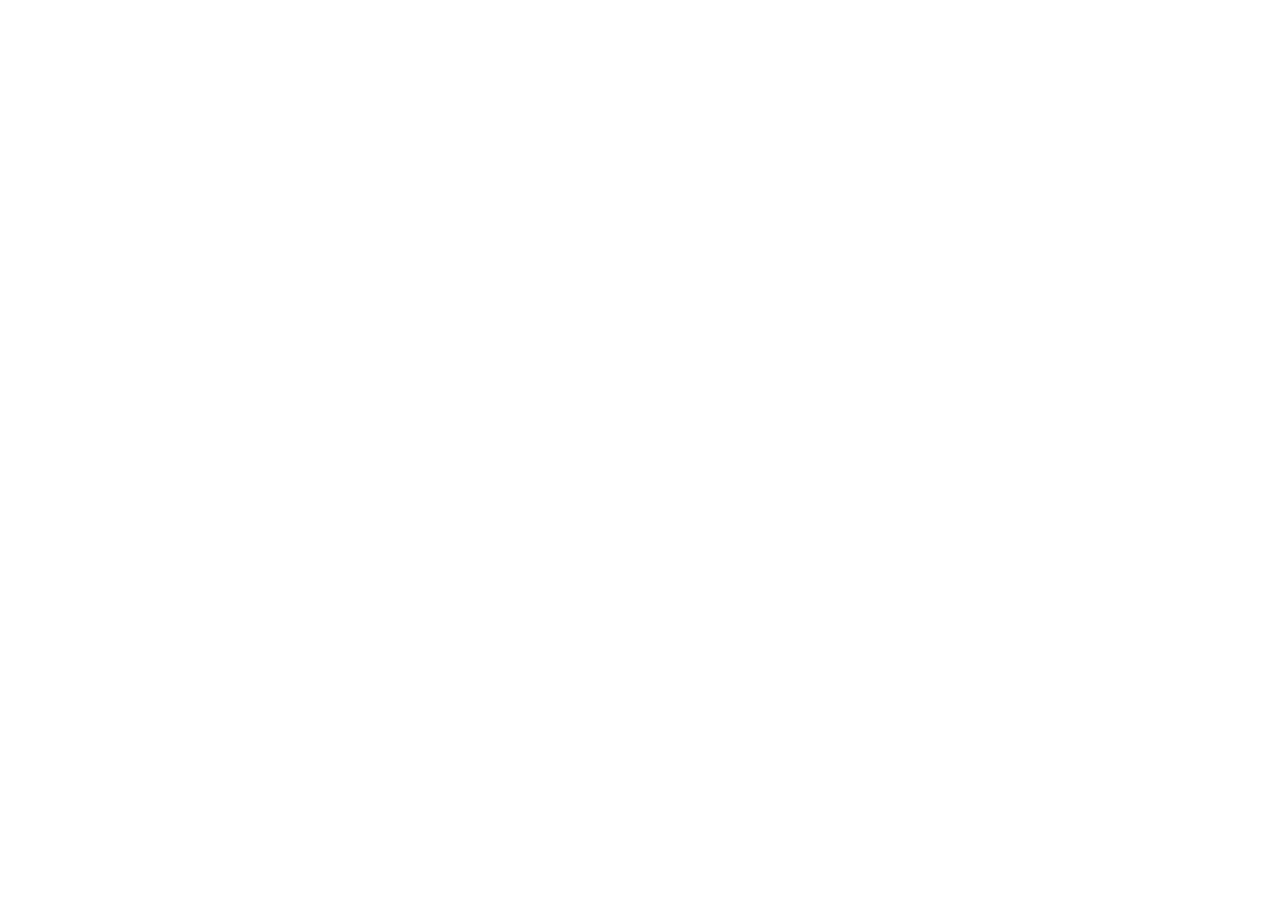
==== index.html @ b0205255 "Commit 1" ====
<!DOCTYPE html>
<html lang="ru">
<head>
    <meta charset="UTF-8">
    <meta http-equiv="X-UA-Compatible" content="IE=edge">
    <meta name="viewport" content="width=device-width, initial-scale=1.0">
    <link rel="stylesheet" href="./style.css">
    <script src="./main.js" defer></script>
    <title>Calculator</title>
</head>
<body>
    
</body>
</html>
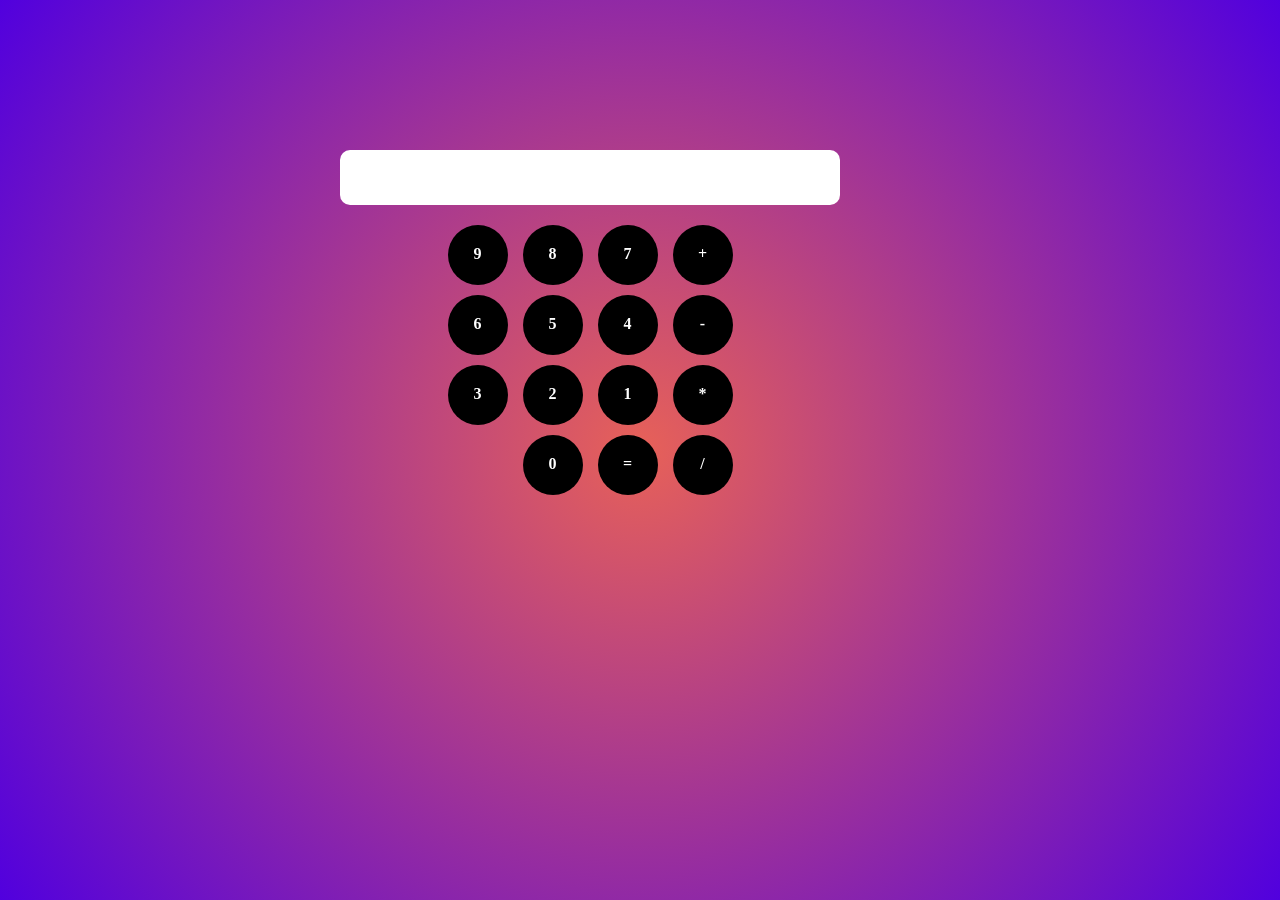
==== commit adc78a01: "Commit 2" ====
--- a/index.html
+++ b/index.html
@@ -4,11 +4,38 @@
     <meta charset="UTF-8">
     <meta http-equiv="X-UA-Compatible" content="IE=edge">
     <meta name="viewport" content="width=device-width, initial-scale=1.0">
+    <link rel="stylesheet" href="./normalize.css">
     <link rel="stylesheet" href="./style.css">
     <script src="./main.js" defer></script>
     <title>Calculator</title>
 </head>
 <body>
-    
+    <header class="header">
+        <div class="container">
+            <div class="calculator">
+                <input type="text" class="calculator__input">
+                <div class="calculator__btn">
+                    <div class="num-9 num">9</div>
+                    <div class="num-8 num">8</div>
+                    <div class="num-7 num">7</div>
+                    <div class="symPlus num">+</div>
+
+                    <div class="num-6 num">6</div>
+                    <div class="num-5 num">5</div>
+                    <div class="num-4 num">4</div>
+                    <div class="symMin num">-</div>
+
+                    <div class="num-3 num">3</div>
+                    <div class="num-2 num">2</div>
+                    <div class="num-1 num">1</div>
+                    <div class="symUmnj num">*</div>
+
+                    <div class="num-0 num">0</div>
+                    <div class="numRavno num">=</div>
+                    <div class="symDel num">/</div>
+                </div>
+            </div>
+        </div>
+    </header>
 </body>
 </html>
--- a/style.css
+++ b/style.css
@@ -0,0 +1,88 @@
+*,
+*::after,
+*::before {
+    box-sizing: border-box;
+}
+
+a {
+    text-decoration: none;
+    color: inherit;
+}
+
+h1 ,h2, h3, h4, h5, h6, p {
+    margin: 0;
+}
+
+ul {
+    margin: 0;
+    padding: 0;
+    list-style: none;
+}
+
+img {
+   object-fit: cover; 
+}
+
+
+.container {
+    max-width: 1240px;
+    padding: 0 20px;
+    margin: 0 auto;
+}
+
+.header {
+    min-height: 100vh;
+    background: rgb(231,97,88);
+    background: radial-gradient(circle, rgba(231,97,88,1) 0%, rgba(81,0,222,1) 100%);
+}
+
+.calculator {
+    width: 500px;
+    position: relative;
+    left: 25%;
+    top: 150px;
+}
+
+.calculator__input {
+    width: 100%;
+    border: none;
+    height: 55px;
+    border-radius: 10px;
+    font-size: 28px;
+    line-height: 36px;
+    text-align: center;
+}
+
+.calculator__btn {
+    margin-top: 20px;
+    display: grid;
+    grid-template-columns: repeat(4, 70px);
+    text-align: center;
+    justify-items: center;
+    justify-content: center;
+    gap: 10px 5px;
+}
+
+
+.num {
+    width: 60px;
+    height: 60px;
+    background-color: black;
+    color: #fff;
+    cursor: pointer;
+    border-radius: 50%;
+    padding-top: 20px; 
+    font-weight: 700;
+}
+
+.symDel{
+    grid-column: 4/ -1;
+}
+
+.numRavno {
+    grid-column: 3 / -2;
+}
+
+.num-0 {
+    grid-column: 2 / -3;
+}
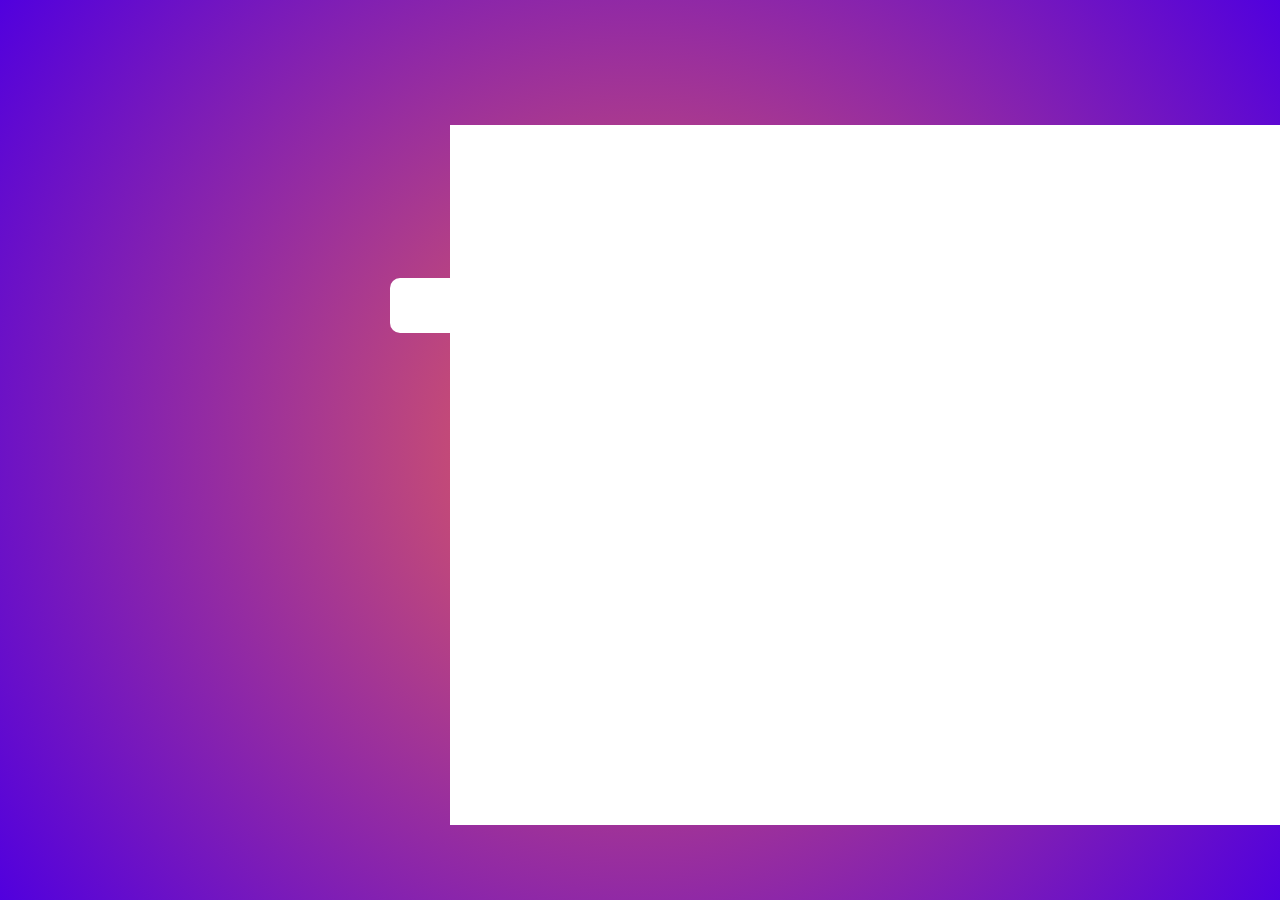
==== commit 618a7623: "commit 4" ====
--- a/index.html
+++ b/index.html
@@ -12,6 +12,16 @@
 <body>
     <header class="header">
         <div class="container">
+            <div class="game">
+                <ul class="game__list">
+                    <li class="game__item dn">1</li>
+                    <li class="game__item dn">2</li>
+                    <li class="game__item dn">3</li>
+                    <li class="game__item dn">4</li>
+                    <li class="game__item dn">5</li>
+
+                </ul>
+            </div>
             <div class="calculator">
                 <input type="text" class="calculator__input">
                 <div class="calculator__btn">
--- a/style.css
+++ b/style.css
@@ -23,7 +23,9 @@
    object-fit: cover; 
 }
 
-
+.dn {
+    opacity: 0;
+}
 .container {
     max-width: 1240px;
     padding: 0 20px;
@@ -31,16 +33,45 @@
 }
 
 .header {
+    display: flex;
+    justify-content: center;
+    align-items: center;
+    position: relative;
     min-height: 100vh;
     background: rgb(231,97,88);
     background: radial-gradient(circle, rgba(231,97,88,1) 0%, rgba(81,0,222,1) 100%);
 }
 
+
+.game {
+    
+    position: absolute;
+    top: 125px;
+    left: 450px;
+    width: 900px;
+    height: 700px;
+    background-color: #fff;
+}
+
+.game__list {
+    display: flex;
+    font-size: 60px;
+    margin-left: 50px;
+}
+
+.game__item {
+    margin-right: 30px;
+    cursor: pointer;
+}
+
+.game__item::after {
+    content: " ";
+    display: block;
+    border-bottom: 5px solid black;
+}
+
 .calculator {
     width: 500px;
-    position: relative;
-    left: 25%;
-    top: 150px;
 }
 
 .calculator__input {
@@ -63,16 +94,21 @@
     gap: 10px 5px;
 }
 
-
 .num {
     width: 60px;
     height: 60px;
-    background-color: black;
-    color: #fff;
+    background-color: #fff;
+    color: black;
     cursor: pointer;
     border-radius: 50%;
     padding-top: 20px; 
     font-weight: 700;
+    transition: all .3s;
+}
+
+.num:hover {
+    background-color: black;
+    color: #fff;
 }
 
 .symDel{
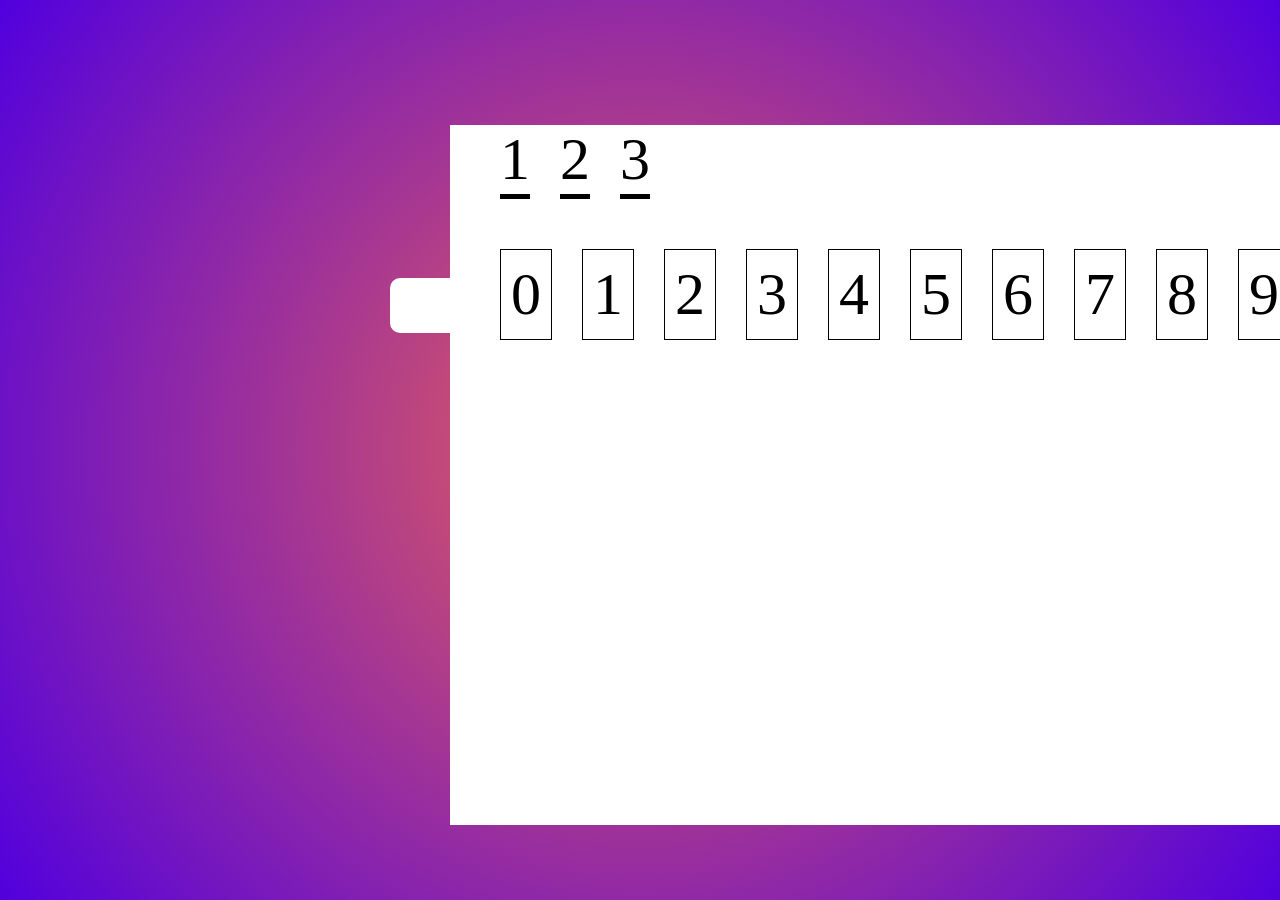
==== commit 667a715c: "commit 5" ====
--- a/index.html
+++ b/index.html
@@ -14,12 +14,19 @@
         <div class="container">
             <div class="game">
                 <ul class="game__list">
-                    <li class="game__item dn">1</li>
-                    <li class="game__item dn">2</li>
-                    <li class="game__item dn">3</li>
-                    <li class="game__item dn">4</li>
-                    <li class="game__item dn">5</li>
+                </ul>
 
+                <ul class="game__checked">
+                    <li class="checked__item">0</li>
+                    <li class="checked__item">1</li>
+                    <li class="checked__item">2</li>
+                    <li class="checked__item">3</li>
+                    <li class="checked__item">4</li>
+                    <li class="checked__item">5</li>
+                    <li class="checked__item">6</li>
+                    <li class="checked__item">7</li>
+                    <li class="checked__item">8</li>
+                    <li class="checked__item">9</li>
                 </ul>
             </div>
             <div class="calculator">
--- a/style.css
+++ b/style.css
@@ -23,9 +23,7 @@
    object-fit: cover; 
 }
 
-.dn {
-    opacity: 0;
-}
+
 .container {
     max-width: 1240px;
     padding: 0 20px;
@@ -53,16 +51,33 @@
     background-color: #fff;
 }
 
-.game__list {
+.r {
+    border: 1px solid red;
+}
+
+.game__list, .game__checked {
     display: flex;
     font-size: 60px;
     margin-left: 50px;
 }
 
-.game__item {
+
+.game__item, .checked__item {
     margin-right: 30px;
     cursor: pointer;
 }
+
+.checked__item {
+    margin-top: 50px;
+    border: 1px solid black;
+    padding: 10px;
+}
+
+.cp {
+    pointer-events: none;
+    border: 1px solid red;
+}
+
 
 .game__item::after {
     content: " ";
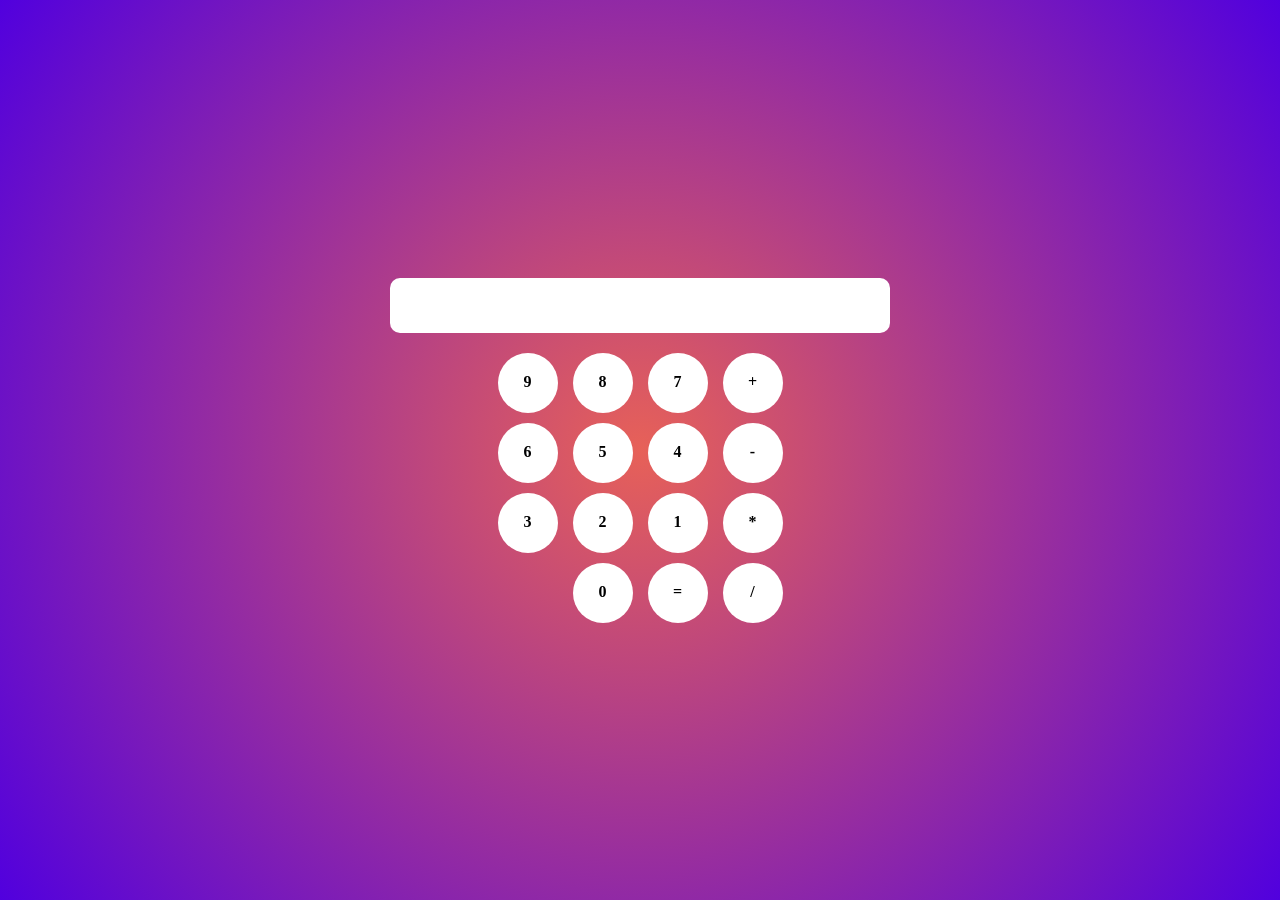
==== commit 525fa5a8: "commit 10" ====
--- a/index.html
+++ b/index.html
@@ -14,6 +14,7 @@
         <div class="container">
             <div class="game">
                 <ul class="game__list">
+                    
                 </ul>
 
                 <ul class="game__checked">
--- a/style.css
+++ b/style.css
@@ -23,7 +23,6 @@
    object-fit: cover; 
 }
 
-
 .container {
     max-width: 1240px;
     padding: 0 20px;
@@ -40,9 +39,8 @@
     background: radial-gradient(circle, rgba(231,97,88,1) 0%, rgba(81,0,222,1) 100%);
 }
 
-
 .game {
-    
+    display: none;
     position: absolute;
     top: 125px;
     left: 450px;
@@ -51,20 +49,19 @@
     background-color: #fff;
 }
 
-.r {
-    border: 1px solid red;
-}
-
 .game__list, .game__checked {
     display: flex;
     font-size: 60px;
     margin-left: 50px;
 }
 
-
 .game__item, .checked__item {
     margin-right: 30px;
     cursor: pointer;
+}
+
+.game__checked  {
+    margin-top: 100px;
 }
 
 .checked__item {
@@ -78,11 +75,18 @@
     border: 1px solid red;
 }
 
+.item__check {
+    opacity: 0;
+}
 
-.game__item::after {
-    content: " ";
-    display: block;
-    border-bottom: 5px solid black;
+.r {
+    opacity: 1;
+}
+
+.game__border {
+    margin-top: 0;
+    padding-top: 0;
+    border-top: 5px solid black;
 }
 
 .calculator {
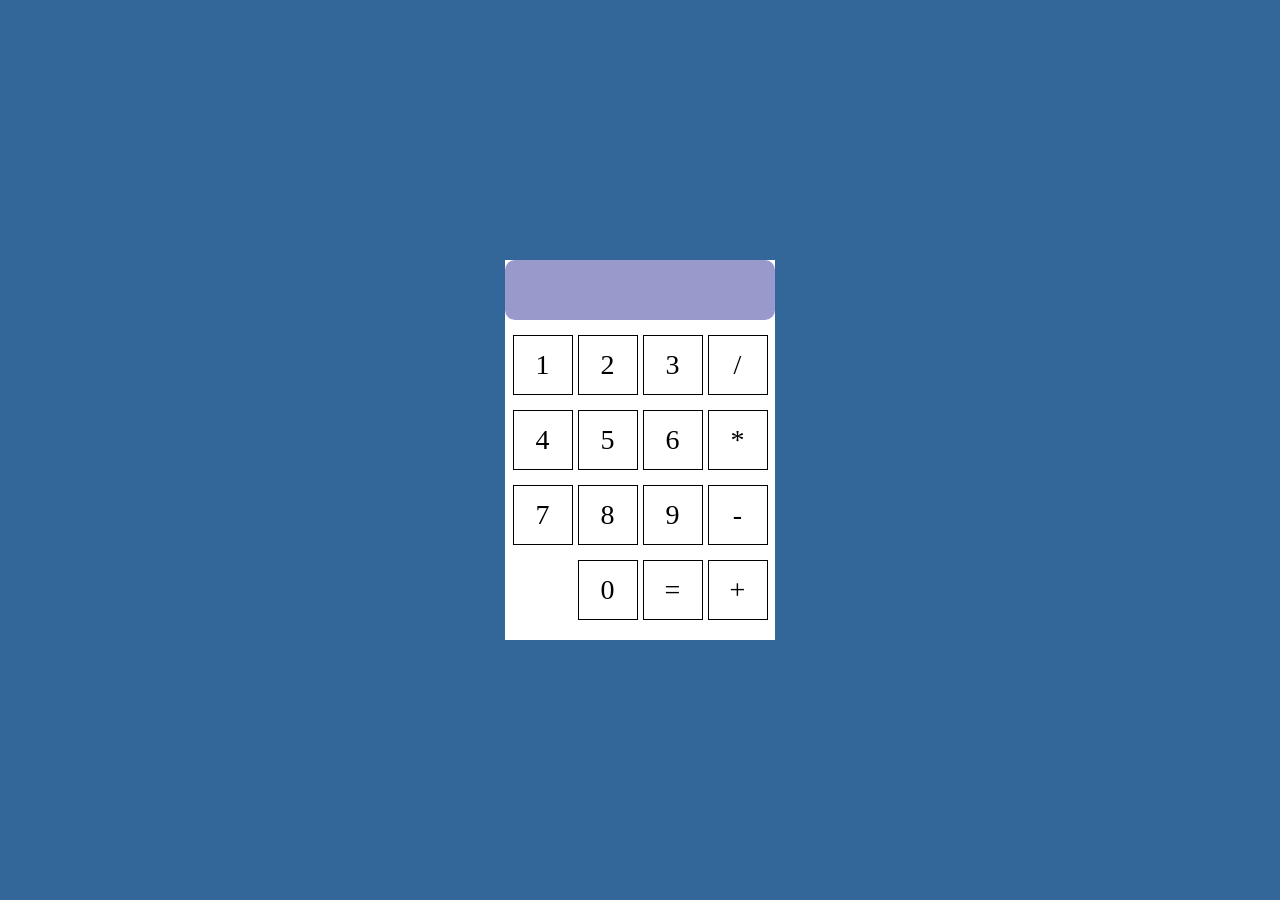
==== commit d7d169cb: "начата новая реализация калькулятора" ====
--- a/index.html
+++ b/index.html
@@ -4,56 +4,37 @@
     <meta charset="UTF-8">
     <meta http-equiv="X-UA-Compatible" content="IE=edge">
     <meta name="viewport" content="width=device-width, initial-scale=1.0">
-    <link rel="stylesheet" href="./normalize.css">
-    <link rel="stylesheet" href="./style.css">
-    <script src="./main.js" defer></script>
-    <title>Calculator</title>
+    <link rel="stylesheet" href="./css/normalize.css">
+    <link rel="stylesheet" href="./css/style.css">
+    <script src="./js/main.js" defer></script>
+    <title>Калькулятор</title>
 </head>
 <body>
     <header class="header">
-        <div class="container">
-            <div class="game">
-                <ul class="game__list">
-                    
-                </ul>
+       <div class="calculator">
+        <input type="text" class="calculator__input">
 
-                <ul class="game__checked">
-                    <li class="checked__item">0</li>
-                    <li class="checked__item">1</li>
-                    <li class="checked__item">2</li>
-                    <li class="checked__item">3</li>
-                    <li class="checked__item">4</li>
-                    <li class="checked__item">5</li>
-                    <li class="checked__item">6</li>
-                    <li class="checked__item">7</li>
-                    <li class="checked__item">8</li>
-                    <li class="checked__item">9</li>
-                </ul>
-            </div>
-            <div class="calculator">
-                <input type="text" class="calculator__input">
-                <div class="calculator__btn">
-                    <div class="num-9 num">9</div>
-                    <div class="num-8 num">8</div>
-                    <div class="num-7 num">7</div>
-                    <div class="symPlus num">+</div>
+        <div class="calculator__nums">
+            <div class="num num-1">1</div>
+            <div class="num num-2">2</div>
+            <div class="num num-3">3</div>
+            <div class="num num-div">/</div>
 
-                    <div class="num-6 num">6</div>
-                    <div class="num-5 num">5</div>
-                    <div class="num-4 num">4</div>
-                    <div class="symMin num">-</div>
+            <div class="num num-4">4</div>
+            <div class="num num-5">5</div>
+            <div class="num num-6">6</div>
+            <div class="num num-mul">*</div>
 
-                    <div class="num-3 num">3</div>
-                    <div class="num-2 num">2</div>
-                    <div class="num-1 num">1</div>
-                    <div class="symUmnj num">*</div>
+            <div class="num num-7">7</div>
+            <div class="num num-8">8</div>
+            <div class="num num-9">9</div>
+            <div class="num num-sub">-</div>
 
-                    <div class="num-0 num">0</div>
-                    <div class="numRavno num">=</div>
-                    <div class="symDel num">/</div>
-                </div>
-            </div>
+            <div class="num num-0">0</div>
+            <div class="num num-add">+</div>
+            <div class="num num-equals">=</div>
         </div>
+       </div>
     </header>
 </body>
 </html>
--- a/css/style.css
+++ b/css/style.css
@@ -0,0 +1,88 @@
+*,
+*::after,
+*::before {
+    box-sizing: border-box;
+}
+
+a {
+    text-decoration: none;
+    color: inherit;
+}
+
+h1 ,h2, h3, h4, h5, h6, p {
+    margin: 0;
+}
+
+ul {
+    margin: 0;
+    padding: 0;
+    list-style: none;
+}
+
+img {
+   object-fit: cover; 
+}
+
+*:focus {outline: none}
+
+body {
+    background-color: #336699;
+}
+
+.header {
+    min-height: 100vh;
+    display: flex;
+    justify-content: center;
+    align-items: center;
+}
+
+.calculator {
+    width: 270px;
+    height: 380px;
+    background-color: #fff;
+    
+}
+
+.calculator__input {
+    height: 60px;
+    width: 100%;
+    border: none;
+    border-radius: 10px;
+    font-size: 38px;
+    text-align: center;
+    background-color: #9999CC;
+    margin-bottom: 15px;
+}
+
+.calculator__nums {
+    display: grid;
+    grid-template-columns: auto auto auto auto;
+    grid-template-rows: auto auto auto;
+    justify-content: center;
+    gap: 15px 5px;
+}
+
+
+.num {
+    width: 60px;
+    height: 60px;
+    border: 1px solid black;
+    display: flex;
+    justify-content: center;
+    align-items: center;
+    font-size: 28px;
+    cursor: pointer;
+}
+
+.num-add {
+    grid-column-end: -1;
+}
+
+.num-equals {
+    grid-row-end: 5;
+    grid-column-end: -2;
+}
+
+.num-0 {
+    grid-column-end: -3;
+}
